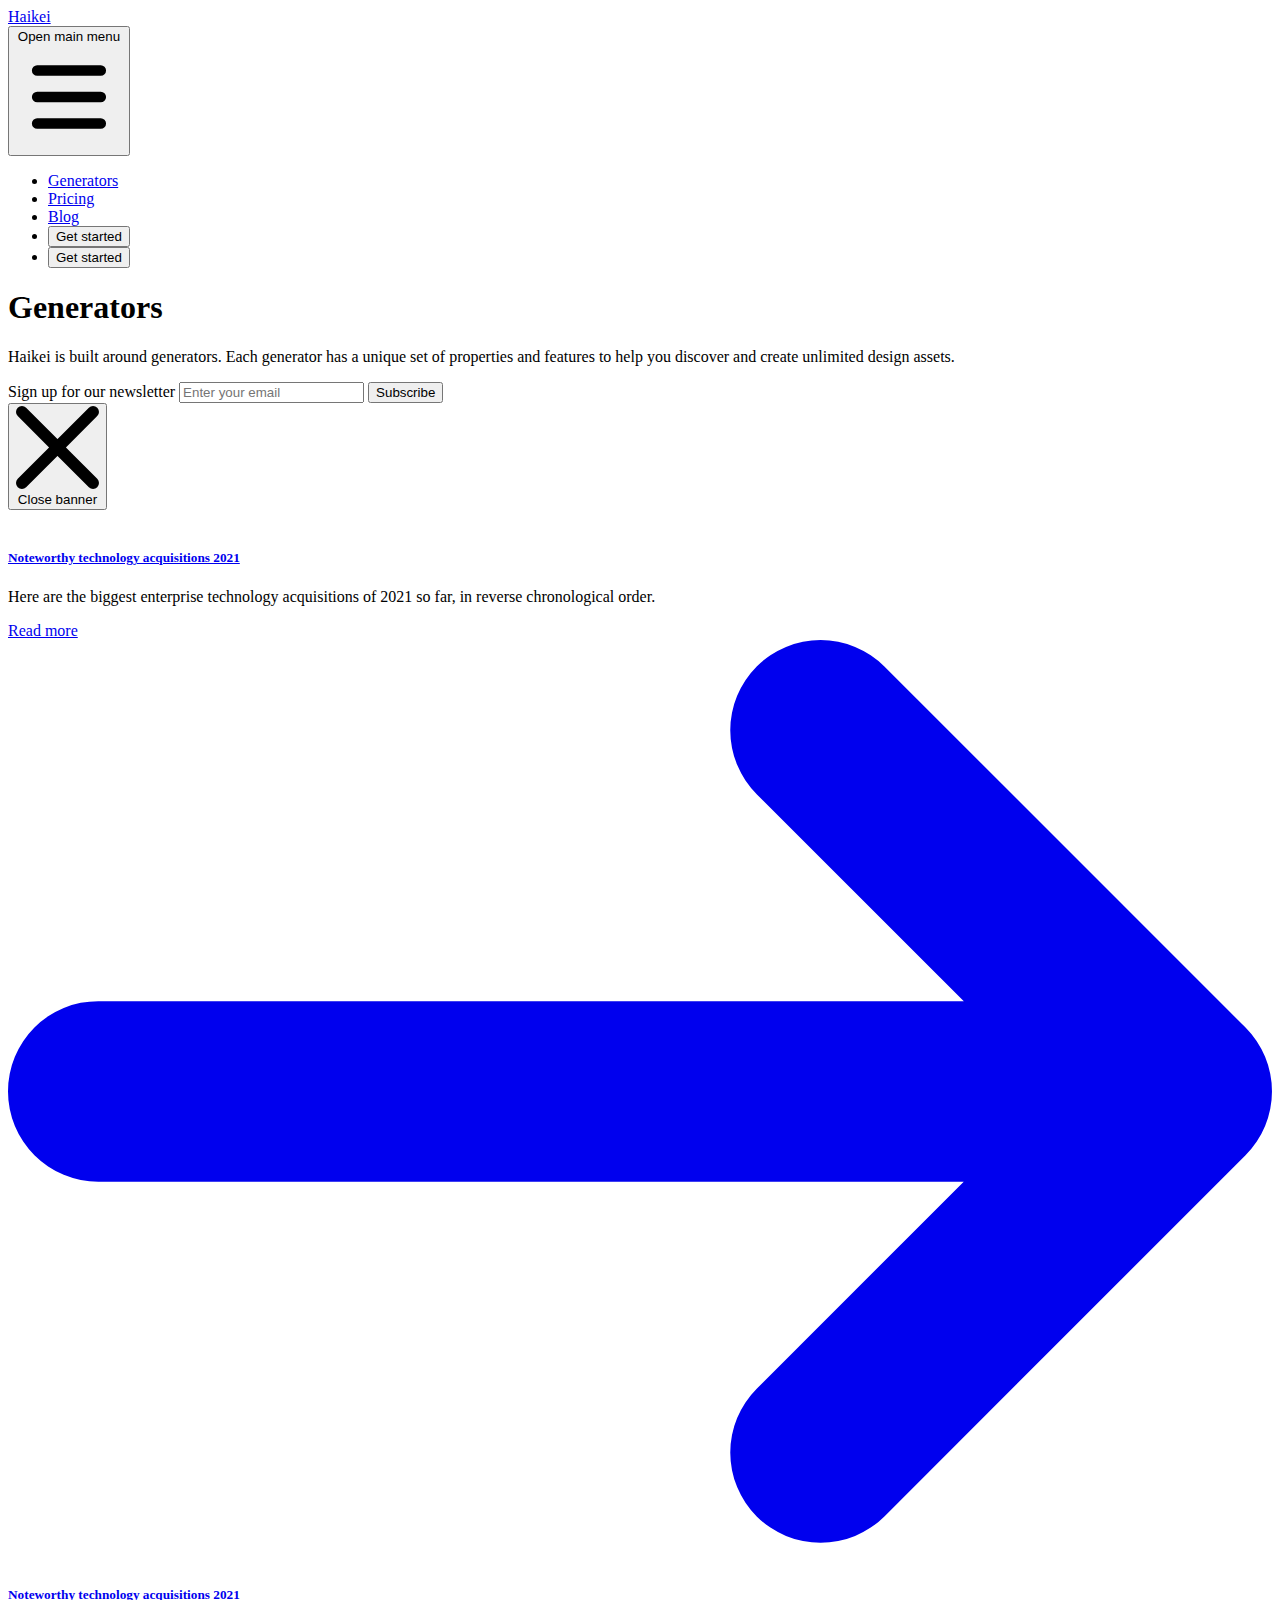
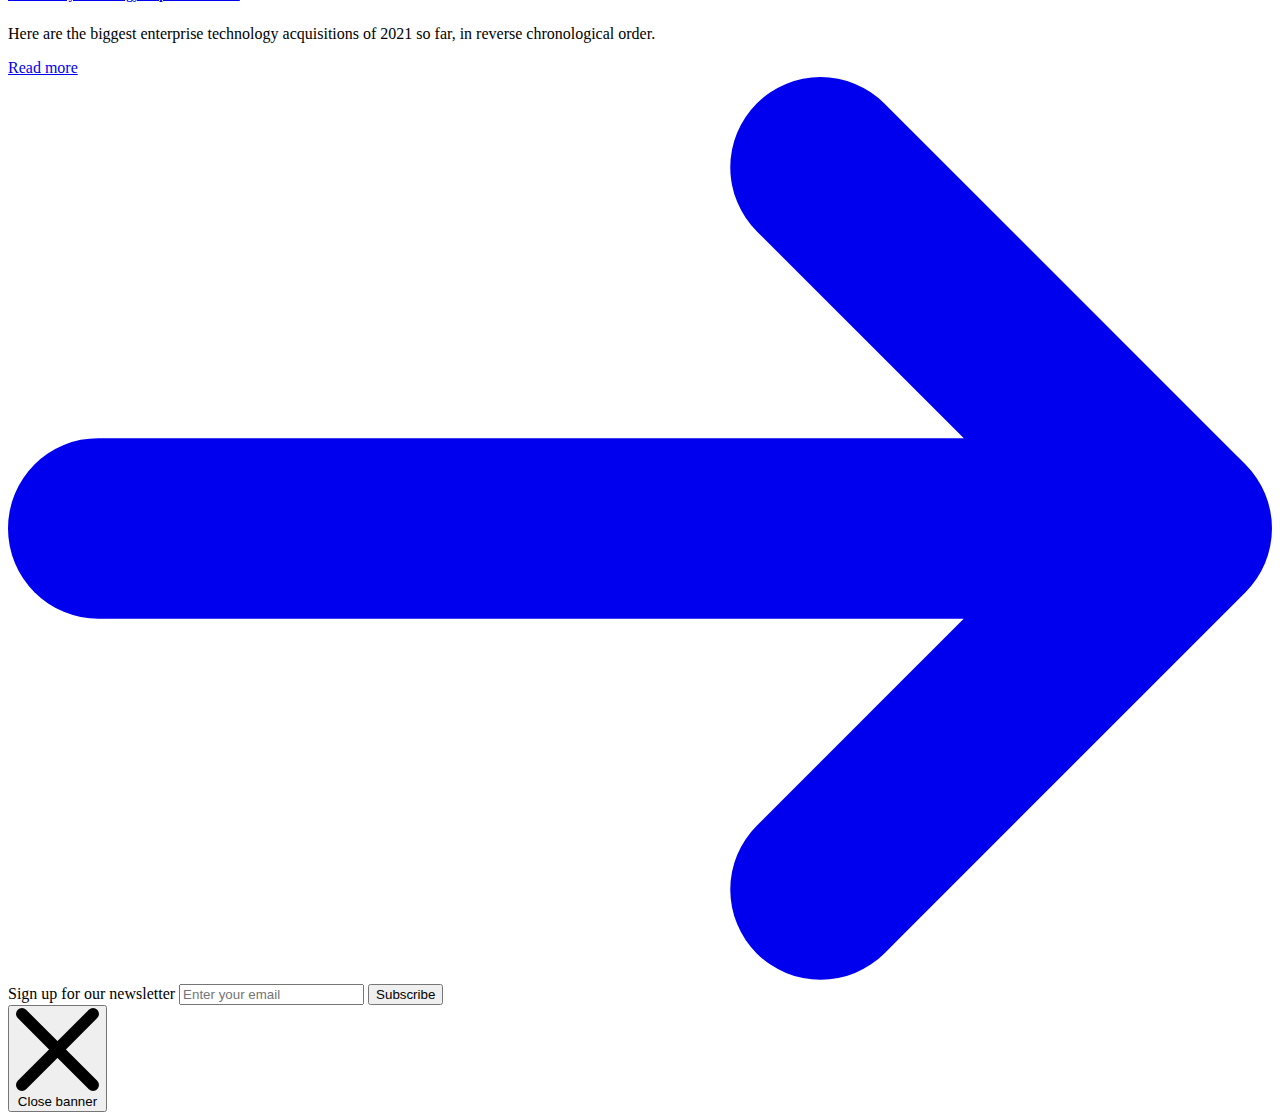
==== components/blog.html @ 3d0b1169 "first commit" ====
<!DOCTYPE html>
<html lang="en">

<head>
    <meta charset="UTF-8">
    <meta name="viewport" content="width=device-width, initial-scale=1.0">
    <title>Blog | Clone</title>
    <link href="https://cdn.jsdelivr.net/npm/tailwindcss@3.0.24/dist/tailwind.min.css" rel="stylesheet">
    <link href="https://cdnjs.cloudflare.com/ajax/libs/flowbite/1.6.6/flowbite.min.css" rel="stylesheet" />
</head>

<body>
    <!-- Nav component start -->
    <nav class="bg-white dark:bg-gray-900 w-full z-20 top-0 left-0 border-b border-gray-200 dark:border-gray-600">
        <div class="max-w-screen-xl flex flex-wrap items-center justify-between mx-auto p-4">
            <a href="https://flowbite.com/" class="flex items-center">
                <span class="self-center text-2xl font-semibold whitespace-nowrap dark:text-white">Haikei</span>
            </a>
            <div class="flex md:items-end md:justify-end">
 
                <button data-collapse-toggle="navbar-sticky" type="button"
                    class="inline-flex items-center p-2 text-sm text-gray-500 rounded-lg md:hidden hover:bg-gray-100 focus:outline-none focus:ring-2 focus:ring-gray-200 dark:text-gray-400 dark:hover:bg-gray-700 dark:focus:ring-gray-600"
                    aria-controls="navbar-sticky" aria-expanded="false">
                    <span class="sr-only">Open main menu</span>
                    <svg class="w-6 h-6" aria-hidden="true" fill="currentColor" viewBox="0 0 20 20"
                        xmlns="http://www.w3.org/2000/svg">
                        <path fill-rule="evenodd"
                            d="M3 5a1 1 0 011-1h12a1 1 0 110 2H4a1 1 0 01-1-1zM3 10a1 1 0 011-1h12a1 1 0 110 2H4a1 1 0 01-1-1zM3 15a1 1 0 011-1h12a1 1 0 110 2H4a1 1 0 01-1-1z"
                            clip-rule="evenodd"></path>
                    </svg>
                </button>
            </div>
            <div class="items-center justify-between hidden w-full md:flex md:w-auto md:order-1" id="navbar-sticky">
                <ul
                    class="flex flex-col p-4 md:p-0 mt-4 font-medium border border-gray-100 rounded-lg bg-gray-50 md:flex-row md:space-x-8 md:mt-0 md:border-0 md:bg-white dark:bg-gray-800 md:dark:bg-gray-900 dark:border-gray-700">
                    <li>
                        <a href="#"
                            class="block py-2 pl-3 pr-4 text-white bg-blue-700 rounded md:bg-transparent md:text-blue-700 md:p-0 md:dark:text-blue-500"
                            aria-current="page">Generators</a>
                    </li>
                    <li>
                        <a href="#"
                            class="block py-2 pl-3 pr-4 text-gray-900 rounded hover:bg-gray-100 md:hover:bg-transparent md:hover:text-blue-700 md:p-0 md:dark:hover:text-blue-500 dark:text-white dark:hover:bg-gray-700 dark:hover:text-white md:dark:hover:bg-transparent dark:border-gray-700">Pricing</a>
                    </li>
                    <li>
                        <a href="#"
                            class="block py-2 pl-3 pr-4 text-gray-900 rounded hover:bg-gray-100 md:hover:bg-transparent md:hover:text-blue-700 md:p-0 md:dark:hover:text-blue-500 dark:text-white dark:hover:bg-gray-700 dark:hover:text-white md:dark:hover:bg-transparent dark:border-gray-700">Blog</a>
                    </li>
                    <li>
                        <button type="button" id="share-button"
                            class="text-white bg-blue-700 hover:bg-blue-800 focus:ring-4 focus:outline-none focus:ring-blue-300 font-medium rounded-full text-sm px-4 py-2 text-center mr-3 md:mr-0 dark:bg-blue-600 dark:hover:bg-blue-700 dark:focus:ring-blue-800">Get
                            started</button>
                    </li>
                    <li>
                        <button type="button" id="get-started-free-button"
                            class="text-white bg-blue-700 hover:bg-blue-800 focus:ring-4 focus:outline-none focus:ring-blue-300 font-medium rounded-full text-sm px-4 py-2 text-center mr-3 md:mr-0 dark:bg-blue-600 dark:hover:bg-blue-700 dark:focus:ring-blue-800">Get
                            started</button>
                    </li>
                </ul>
            </div>
        </div>
    </nav>
    <!-- Section  -->
    <div id="sect-1" class="p-10 flex flex-col items-center">
        <h1 class="text-center">Generators</h1>
        <p class="mb-20 text-center">Haikei is built around generators. Each generator has a unique set of properties
            and features to help you discover and create unlimited design assets.</p>
    </div>
    <!-- Newsletter component -->

    <div id="newsletter-banner" tabindex="-1"
        class="z-50 flex justify-between w-full p-4 border-b border-gray-200 bg-gray-50 dark:bg-gray-700 dark:border-gray-600">
        <div class="flex items-center flex-shrink-0 w-full mx-auto sm:w-auto">
            <form action="#" class="flex flex-col items-center w-full md:flex-row">
                <label for="email"
                    class="flex-shrink-0 mb-2 mr-auto text-sm font-medium text-gray-500 md:mb-0 md:mr-4 dark:text-gray-400 md:m-0">Sign
                    up for our newsletter</label>
                <input type="email" id="email" placeholder="Enter your email"
                    class="bg-white border border-gray-300 text-gray-900 md:w-64 mb-2 md:mb-0 md:mr-4 text-sm rounded-lg focus:ring-blue-500 focus:border-blue-500 block w-full p-2.5 dark:bg-gray-600 dark:border-gray-500 dark:placeholder-gray-400 dark:text-white dark:focus:ring-blue-500 dark:focus:border-blue-500"
                    required />
                <button type="submit"
                    class="text-white bg-blue-700 hover:bg-blue-800 focus:ring-4 focus:outline-none focus:ring-blue-300 font-medium rounded-lg text-sm w-full sm:w-auto px-5 py-2.5 text-center dark:bg-blue-600 dark:hover:bg-blue-700 dark:focus:ring-blue-800">Subscribe</button>
            </form>
        </div>
        <div class="flex items-center absolute top-2.5 right-2.5 md:relative md:top-auto md:right-auto">
            <button data-dismiss-target="#newsletter-banner" type="button"
                class="flex-shrink-0 inline-flex justify-center w-7 h-7 items-center text-gray-400 hover:bg-gray-200 hover:text-gray-900 rounded-lg text-sm p-1.5 dark:hover:bg-gray-600 dark:hover:text-white">
                <svg class="w-3 h-3" aria-hidden="true" xmlns="http://www.w3.org/2000/svg" fill="none"
                    viewBox="0 0 14 14">
                    <path stroke="currentColor" stroke-linecap="round" stroke-linejoin="round" stroke-width="2"
                        d="m1 1 6 6m0 0 6 6M7 7l6-6M7 7l-6 6" />
                </svg>
                <span class="sr-only">Close banner</span>
            </button>
        </div>
    </div>
    <!-- End of newsletter <component -->
    <!-- todo:    Add checkbox -->
    <!-- End of section -->

    <div class="flex items-center justify-center flex-col md:flex-row">
        <!-- first card -->
        <div class="max-w-sm bg-white border border-gray-200 rounded-lg shadow dark:bg-gray-800 dark:border-gray-700">
            <a href="#">
                <img class="rounded-t-lg" src="https://placehold.co/600x400" alt="" />
            </a>
            <div class="p-5">
                <a href="#">
                    <h5 class="mb-2 text-2xl font-bold tracking-tight text-gray-900 dark:text-white">Noteworthy
                        technology acquisitions 2021</h5>
                </a>
                <p class="mb-3 font-normal text-gray-700 dark:text-gray-400">Here are the biggest enterprise technology
                    acquisitions of 2021 so far, in reverse chronological order.</p>
                <a href="#"
                    class="inline-flex items-center px-3 py-2 text-sm font-medium text-center text-white bg-blue-700 rounded-lg hover:bg-blue-800 focus:ring-4 focus:outline-none focus:ring-blue-300 dark:bg-blue-600 dark:hover:bg-blue-700 dark:focus:ring-blue-800">
                    Read more
                    <svg class="w-3.5 h-3.5 ml-2" aria-hidden="true" xmlns="http://www.w3.org/2000/svg" fill="none"
                        viewBox="0 0 14 10">
                        <path stroke="currentColor" stroke-linecap="round" stroke-linejoin="round" stroke-width="2"
                            d="M1 5h12m0 0L9 1m4 4L9 9" />
                    </svg>
                </a>
            </div>
        </div>
         <!-- second card -->

            <div
                class="max-w-sm bg-white border border-gray-200 rounded-lg shadow dark:bg-gray-800 dark:border-gray-700">
                <a href="#">
                    <img class="rounded-t-lg" src="https://placehold.co/600x400" alt="" />
                </a>
                <div class="p-5">
                    <a href="#">
                        <h5 class="mb-2 text-2xl font-bold tracking-tight text-gray-900 dark:text-white">Noteworthy
                            technology acquisitions 2021</h5>
                    </a>
                    <p class="mb-3 font-normal text-gray-700 dark:text-gray-400">Here are the biggest enterprise
                        technology acquisitions of 2021 so far, in reverse chronological order.</p>
                    <a href="#"
                        class="inline-flex items-center px-3 py-2 text-sm font-medium text-center text-white bg-blue-700 rounded-lg hover:bg-blue-800 focus:ring-4 focus:outline-none focus:ring-blue-300 dark:bg-blue-600 dark:hover:bg-blue-700 dark:focus:ring-blue-800">
                        Read more
                        <svg class="w-3.5 h-3.5 ml-2" aria-hidden="true" xmlns="http://www.w3.org/2000/svg" fill="none"
                            viewBox="0 0 14 10">
                            <path stroke="currentColor" stroke-linecap="round" stroke-linejoin="round" stroke-width="2"
                                d="M1 5h12m0 0L9 1m4 4L9 9" />
                        </svg>
                    </a>
                </div>
            </div>

    </div>
    <!-- Newsletter component -->

    <div id="newsletter-banner" tabindex="-1"
        class="z-50 flex justify-between w-full p-4 border-b border-gray-200 bg-gray-50 dark:bg-gray-700 dark:border-gray-600">
        <div class="flex items-center flex-shrink-0 w-full mx-auto sm:w-auto">
            <form action="#" class="flex flex-col items-center w-full md:flex-row">
                <label for="email"
                    class="flex-shrink-0 mb-2 mr-auto text-sm font-medium text-gray-500 md:mb-0 md:mr-4 dark:text-gray-400 md:m-0">Sign
                    up for our newsletter</label>
                <input type="email" id="email" placeholder="Enter your email"
                    class="bg-white border border-gray-300 text-gray-900 md:w-64 mb-2 md:mb-0 md:mr-4 text-sm rounded-lg focus:ring-blue-500 focus:border-blue-500 block w-full p-2.5 dark:bg-gray-600 dark:border-gray-500 dark:placeholder-gray-400 dark:text-white dark:focus:ring-blue-500 dark:focus:border-blue-500"
                    required />
                <button type="submit"
                    class="text-white bg-blue-700 hover:bg-blue-800 focus:ring-4 focus:outline-none focus:ring-blue-300 font-medium rounded-lg text-sm w-full sm:w-auto px-5 py-2.5 text-center dark:bg-blue-600 dark:hover:bg-blue-700 dark:focus:ring-blue-800">Subscribe</button>
            </form>
        </div>
        <div class="flex items-center absolute top-2.5 right-2.5 md:relative md:top-auto md:right-auto">
            <button data-dismiss-target="#newsletter-banner" type="button"
                class="flex-shrink-0 inline-flex justify-center w-7 h-7 items-center text-gray-400 hover:bg-gray-200 hover:text-gray-900 rounded-lg text-sm p-1.5 dark:hover:bg-gray-600 dark:hover:text-white">
                <svg class="w-3 h-3" aria-hidden="true" xmlns="http://www.w3.org/2000/svg" fill="none"
                    viewBox="0 0 14 14">
                    <path stroke="currentColor" stroke-linecap="round" stroke-linejoin="round" stroke-width="2"
                        d="m1 1 6 6m0 0 6 6M7 7l6-6M7 7l-6 6" />
                </svg>
                <span class="sr-only">Close banner</span>
            </button>
        </div>
    </div>
    <!-- End of newsletter <component -->
    <script src="https://cdnjs.cloudflare.com/ajax/libs/flowbite/1.6.6/flowbite.min.js"></script>
</body>

</html>
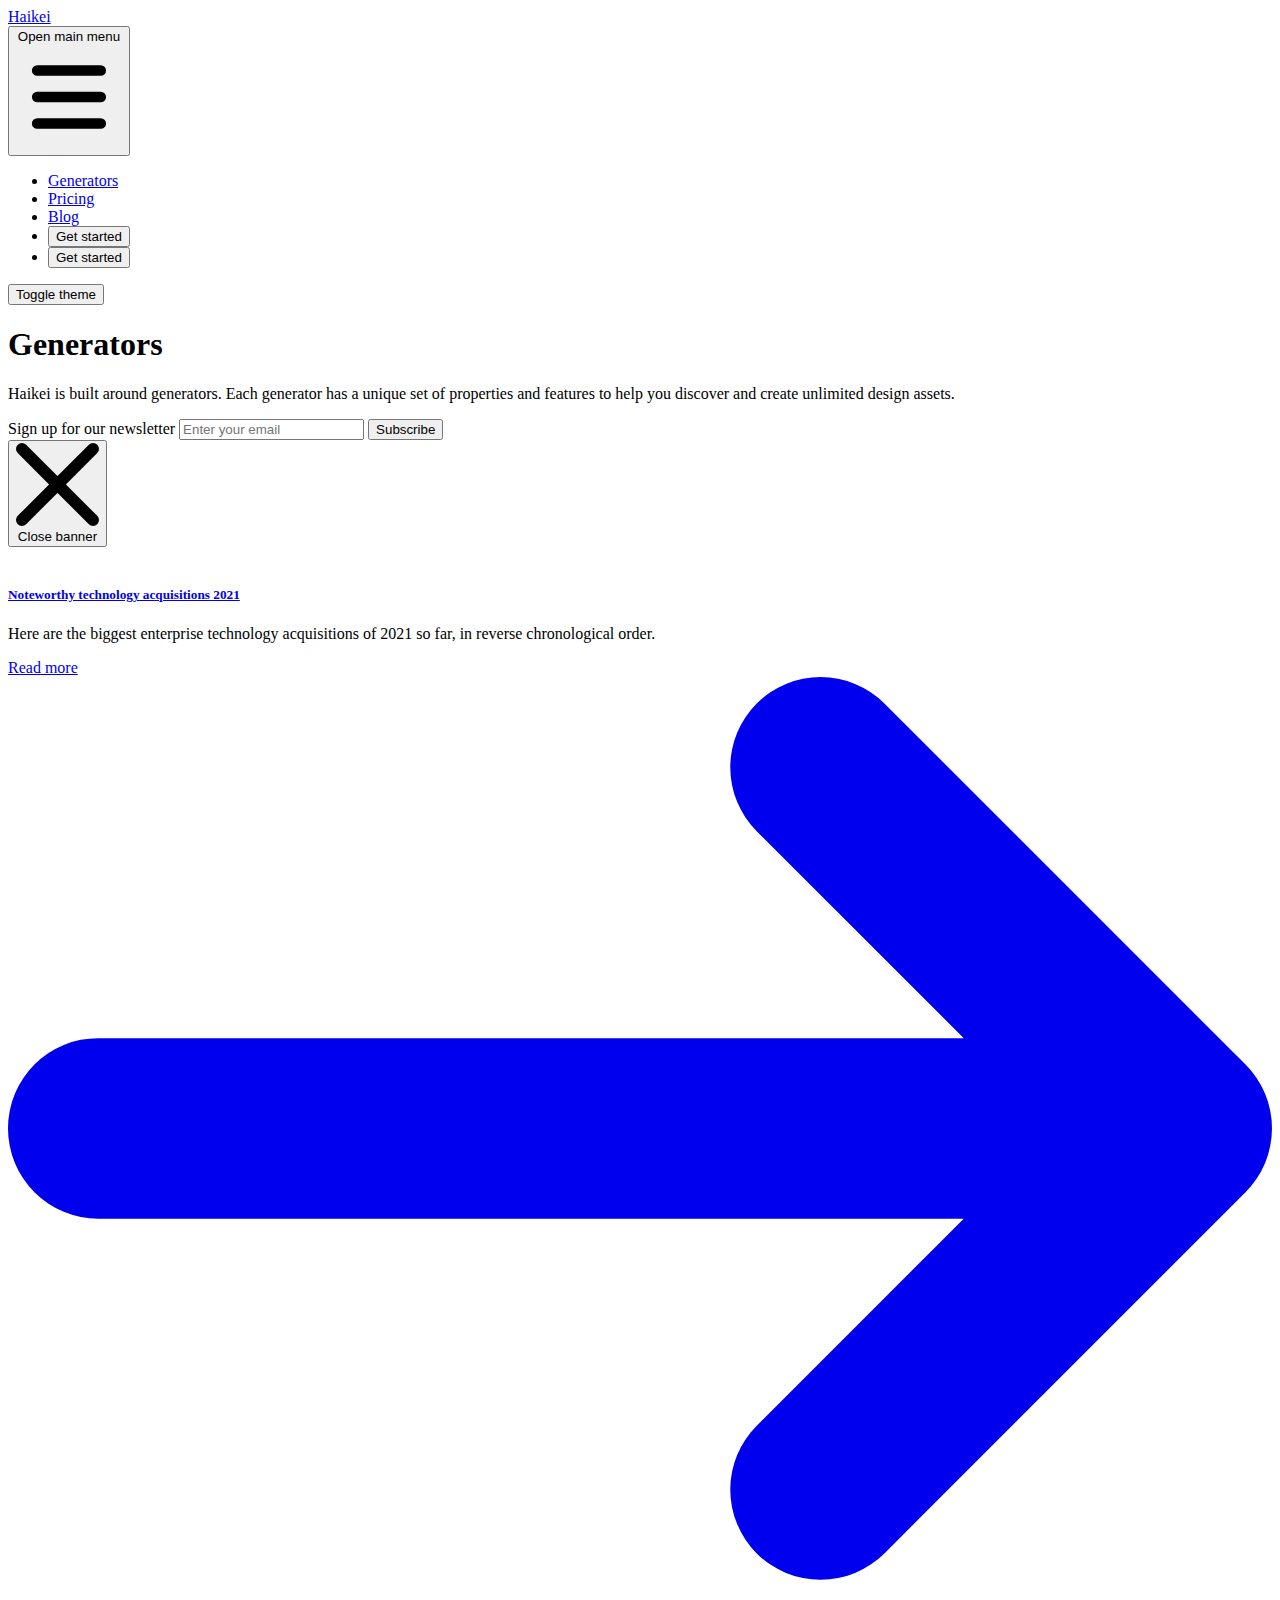
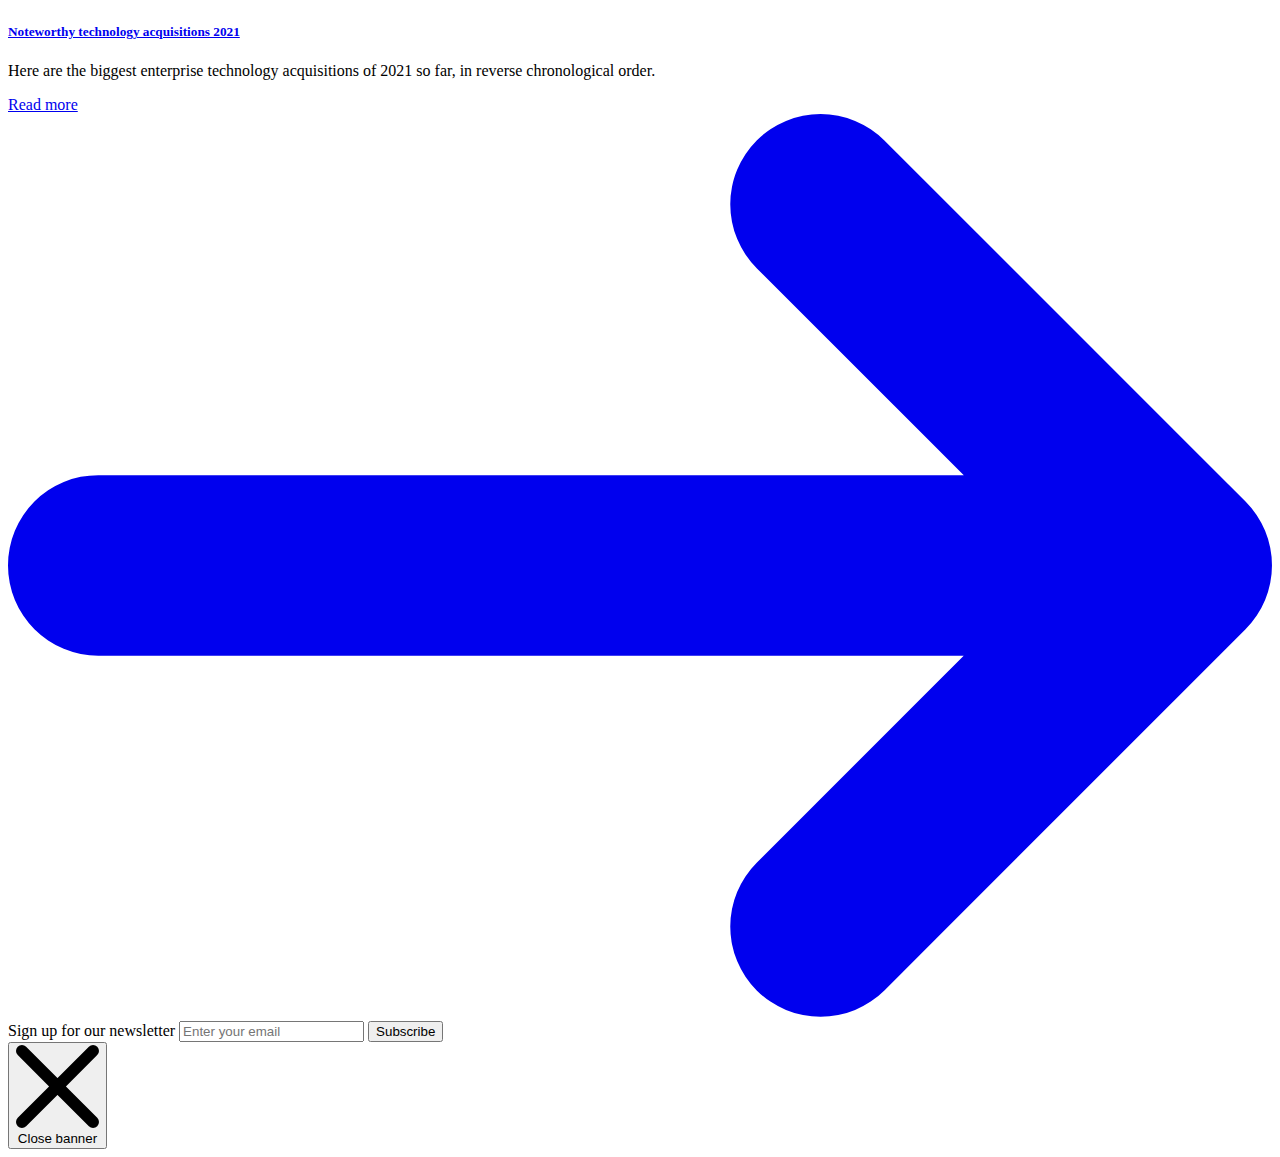
==== commit dfdc72c6: "dark mode v1" ====
--- a/components/blog.html
+++ b/components/blog.html
@@ -7,13 +7,15 @@
     <title>Blog | Clone</title>
     <link href="https://cdn.jsdelivr.net/npm/tailwindcss@3.0.24/dist/tailwind.min.css" rel="stylesheet">
     <link href="https://cdnjs.cloudflare.com/ajax/libs/flowbite/1.6.6/flowbite.min.css" rel="stylesheet" />
+    <link rel="stylesheet" type="text/css" href="../css/global.css">
+
 </head>
 
-<body>
+<body class="light-theme">
     <!-- Nav component start -->
-    <nav class="bg-white dark:bg-gray-900 w-full z-20 top-0 left-0 border-b border-gray-200 dark:border-gray-600">
+    <nav class="w-full z-20 top-0 left-0 border-b border-gray-200 dark:border-gray-600">
         <div class="max-w-screen-xl flex flex-wrap items-center justify-between mx-auto p-4">
-            <a href="https://flowbite.com/" class="flex items-center">
+            <a href="../index.html" class="flex items-center">
                 <span class="self-center text-2xl font-semibold whitespace-nowrap dark:text-white">Haikei</span>
             </a>
             <div class="flex md:items-end md:justify-end">
@@ -34,16 +36,16 @@
                 <ul
                     class="flex flex-col p-4 md:p-0 mt-4 font-medium border border-gray-100 rounded-lg bg-gray-50 md:flex-row md:space-x-8 md:mt-0 md:border-0 md:bg-white dark:bg-gray-800 md:dark:bg-gray-900 dark:border-gray-700">
                     <li>
-                        <a href="#"
+                        <a href="./generators.html"
                             class="block py-2 pl-3 pr-4 text-white bg-blue-700 rounded md:bg-transparent md:text-blue-700 md:p-0 md:dark:text-blue-500"
                             aria-current="page">Generators</a>
                     </li>
                     <li>
-                        <a href="#"
+                        <a href="./pricing.html"
                             class="block py-2 pl-3 pr-4 text-gray-900 rounded hover:bg-gray-100 md:hover:bg-transparent md:hover:text-blue-700 md:p-0 md:dark:hover:text-blue-500 dark:text-white dark:hover:bg-gray-700 dark:hover:text-white md:dark:hover:bg-transparent dark:border-gray-700">Pricing</a>
                     </li>
                     <li>
-                        <a href="#"
+                        <a href="./blog.html"
                             class="block py-2 pl-3 pr-4 text-gray-900 rounded hover:bg-gray-100 md:hover:bg-transparent md:hover:text-blue-700 md:p-0 md:dark:hover:text-blue-500 dark:text-white dark:hover:bg-gray-700 dark:hover:text-white md:dark:hover:bg-transparent dark:border-gray-700">Blog</a>
                     </li>
                     <li>
@@ -58,6 +60,7 @@
                     </li>
                 </ul>
             </div>
+            <button id="theme-toggle">Toggle theme</button>
         </div>
     </nav>
     <!-- Section  -->
@@ -179,6 +182,7 @@
     </div>
     <!-- End of newsletter <component -->
     <script src="https://cdnjs.cloudflare.com/ajax/libs/flowbite/1.6.6/flowbite.min.js"></script>
+        <script src="../js/theme.js"></script>
 </body>
 
 </html>--- a/css/global.css
+++ b/css/global.css
@@ -0,0 +1,10 @@
+.dark-theme {
+    background-color: #000;
+    color: #fff;
+  }
+  
+  .light-theme {
+    background-color: #fff;
+    color: #000;
+  }
+  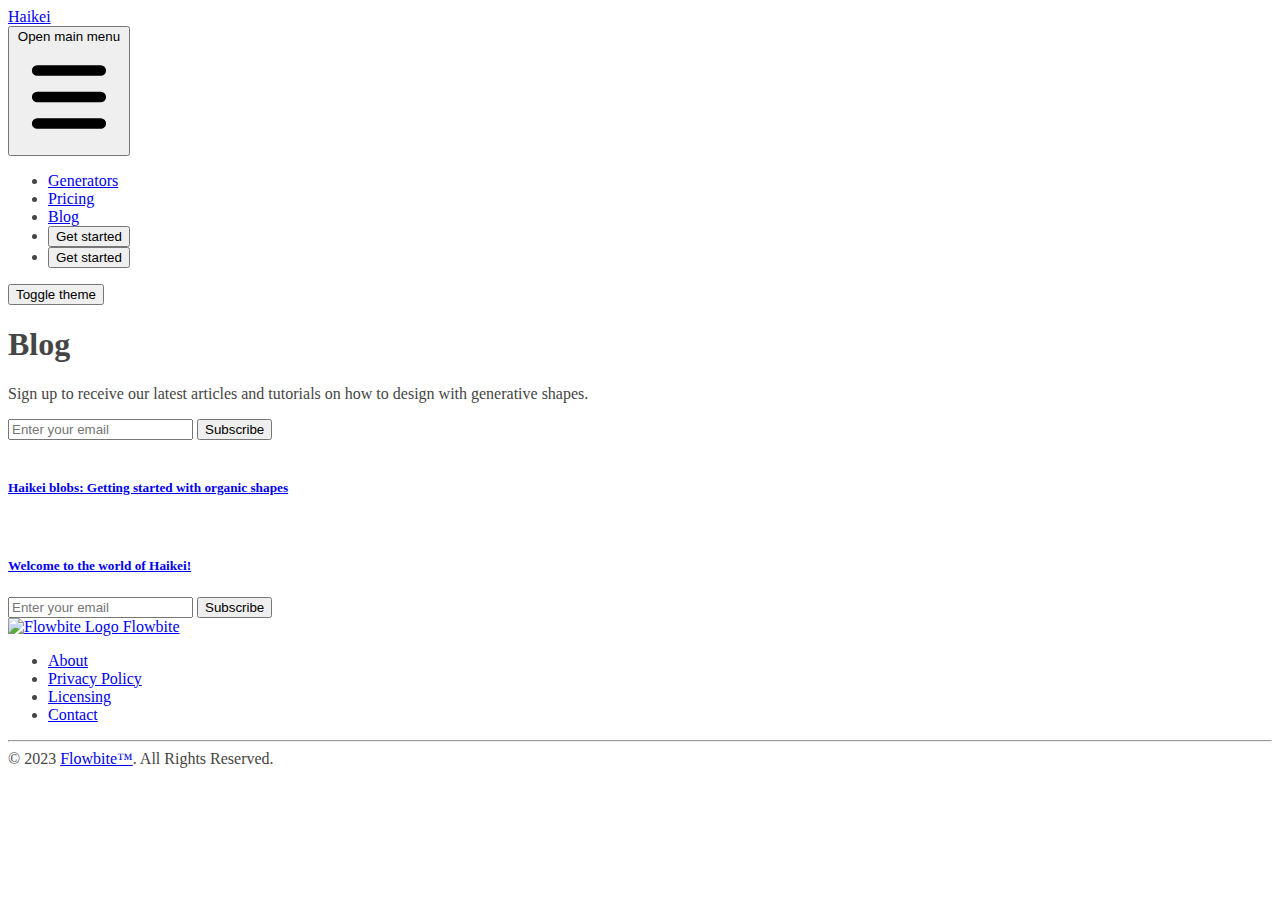
==== commit 0804e9cd: "done with blog simple structure" ====
--- a/components/blog.html
+++ b/components/blog.html
@@ -5,182 +5,145 @@
     <meta charset="UTF-8">
     <meta name="viewport" content="width=device-width, initial-scale=1.0">
     <title>Blog | Clone</title>
-    <link href="https://cdn.jsdelivr.net/npm/tailwindcss@3.0.24/dist/tailwind.min.css" rel="stylesheet">
+    <!-- <link href="https://cdn.jsdelivr.net/npm/tailwindcss@3.0.24/dist/tailwind.min.css" rel="stylesheet"> -->
+            <script src="https://cdn.tailwindcss.com"></script>
     <link href="https://cdnjs.cloudflare.com/ajax/libs/flowbite/1.6.6/flowbite.min.css" rel="stylesheet" />
     <link rel="stylesheet" type="text/css" href="../css/global.css">
 
 </head>
 
-<body class="light-theme">
-    <!-- Nav component start -->
-    <nav class="w-full z-20 top-0 left-0 border-b border-gray-200 dark:border-gray-600">
-        <div class="max-w-screen-xl flex flex-wrap items-center justify-between mx-auto p-4">
-            <a href="../index.html" class="flex items-center">
-                <span class="self-center text-2xl font-semibold whitespace-nowrap dark:text-white">Haikei</span>
-            </a>
-            <div class="flex md:items-end md:justify-end">
- 
-                <button data-collapse-toggle="navbar-sticky" type="button"
-                    class="inline-flex items-center p-2 text-sm text-gray-500 rounded-lg md:hidden hover:bg-gray-100 focus:outline-none focus:ring-2 focus:ring-gray-200 dark:text-gray-400 dark:hover:bg-gray-700 dark:focus:ring-gray-600"
-                    aria-controls="navbar-sticky" aria-expanded="false">
-                    <span class="sr-only">Open main menu</span>
-                    <svg class="w-6 h-6" aria-hidden="true" fill="currentColor" viewBox="0 0 20 20"
-                        xmlns="http://www.w3.org/2000/svg">
-                        <path fill-rule="evenodd"
-                            d="M3 5a1 1 0 011-1h12a1 1 0 110 2H4a1 1 0 01-1-1zM3 10a1 1 0 011-1h12a1 1 0 110 2H4a1 1 0 01-1-1zM3 15a1 1 0 011-1h12a1 1 0 110 2H4a1 1 0 01-1-1z"
-                            clip-rule="evenodd"></path>
-                    </svg>
-                </button>
+<body class="light-theme flex flex-col items-center justify-center">
+   <!-- Nav component start -->
+        <nav class="w-full z-20  top-0 left-0 border-b border-gray-200 dark:border-gray-600">
+            <div class="max-w-screen-xl flex flex-wrap items-center justify-between mx-auto p-4">
+                <a href="../index.html" class="flex items-center">
+                    <span class="self-center text-2xl font-semibold whitespace-nowrap dark:text-white">Haikei</span>
+                </a>
+                <div class="flex md:items-end md:justify-end">
+
+                    <button data-collapse-toggle="navbar-sticky" type="button" class="inline-flex items-center p-2 text-sm text-gray-500 rounded-lg md:hidden hover:bg-gray-100 focus:outline-none focus:ring-2 focus:ring-gray-200 dark:text-gray-400 dark:hover:bg-gray-700 dark:focus:ring-gray-600" aria-controls="navbar-sticky" aria-expanded="false">
+                        <span class="sr-only">Open main menu</span>
+                        <svg class="w-6 h-6" aria-hidden="true" fill="currentColor" viewbox="0 0 20 20" xmlns="http://www.w3.org/2000/svg">
+                            <path fill-rule="evenodd" d="M3 5a1 1 0 011-1h12a1 1 0 110 2H4a1 1 0 01-1-1zM3 10a1 1 0 011-1h12a1 1 0 110 2H4a1 1 0 01-1-1zM3 15a1 1 0 011-1h12a1 1 0 110 2H4a1 1 0 01-1-1z" clip-rule="evenodd"></path>
+                        </svg>
+                    </button>
+                </div>
+                <div class="items-center justify-between hidden w-full md:flex md:w-auto md:order-1" id="navbar-sticky">
+                    <ul class="flex flex-col p-4 md:p-0 mt-4 font-medium border border-gray-100 rounded-lg md:flex-row md:space-x-8 md:mt-0 md:border-0  dark:border-gray-700">
+                        <li>
+                            <a href="./generators.html" class="block py-2 pl-3 pr-4 bg-blue-700 md:hover:text-blue-700 rounded md:bg-transparent md:p-0" aria-current="page">Generators</a>
+                        </li>
+                        <li>
+                            <a href="./pricing.html" class="block py-2 pl-3 pr-4 rounded hover:bg-gray-100 md:hover:bg-transparent md:hover:text-blue-700 md:p-0 dark:hover:bg-gray-700 dark:hover:text-white md:dark:hover:bg-transparent dark:border-gray-700">Pricing</a>
+                        </li>
+                        <li>
+                            <a href="./blog.html" class="block py-2 pl-3 pr-4 rounded hover:bg-gray-100 md:hover:bg-transparent md:hover:text-blue-700 md:p-0 md:dark:hover:text-blue-500 dark:text-white dark:hover:bg-gray-700 dark:hover:text-white md:dark:hover:bg-transparent dark:border-gray-700">Blog</a>
+                        </li>
+                        <li>
+                            <button type="button" id="share-button" class="text-white bg-blue-700 hover:bg-blue-800 focus:ring-4 focus:outline-none focus:ring-blue-300 font-medium rounded-full text-sm px-4 py-2 text-center mr-3 md:mr-0 dark:bg-blue-600 dark:hover:bg-blue-700 dark:focus:ring-blue-800">Get
+                                                                                                                                                                    started</button>
+                        </li>
+                        <li>
+                            <button type="button" id="get-started-free-button" class="text-white bg-blue-700 hover:bg-blue-800 focus:ring-4 focus:outline-none focus:ring-blue-300 font-medium rounded-full text-sm px-4 py-2 text-center mr-3 md:mr-0 dark:bg-blue-600 dark:hover:bg-blue-700 dark:focus:ring-blue-800">Get
+                                                                                                                                                                    started</button>
+                        </li>
+                    </ul>
+                </div>
+                <button class="self-end justify-end" id="theme-toggle">Toggle theme</button>
             </div>
-            <div class="items-center justify-between hidden w-full md:flex md:w-auto md:order-1" id="navbar-sticky">
-                <ul
-                    class="flex flex-col p-4 md:p-0 mt-4 font-medium border border-gray-100 rounded-lg bg-gray-50 md:flex-row md:space-x-8 md:mt-0 md:border-0 md:bg-white dark:bg-gray-800 md:dark:bg-gray-900 dark:border-gray-700">
-                    <li>
-                        <a href="./generators.html"
-                            class="block py-2 pl-3 pr-4 text-white bg-blue-700 rounded md:bg-transparent md:text-blue-700 md:p-0 md:dark:text-blue-500"
-                            aria-current="page">Generators</a>
-                    </li>
-                    <li>
-                        <a href="./pricing.html"
-                            class="block py-2 pl-3 pr-4 text-gray-900 rounded hover:bg-gray-100 md:hover:bg-transparent md:hover:text-blue-700 md:p-0 md:dark:hover:text-blue-500 dark:text-white dark:hover:bg-gray-700 dark:hover:text-white md:dark:hover:bg-transparent dark:border-gray-700">Pricing</a>
-                    </li>
-                    <li>
-                        <a href="./blog.html"
-                            class="block py-2 pl-3 pr-4 text-gray-900 rounded hover:bg-gray-100 md:hover:bg-transparent md:hover:text-blue-700 md:p-0 md:dark:hover:text-blue-500 dark:text-white dark:hover:bg-gray-700 dark:hover:text-white md:dark:hover:bg-transparent dark:border-gray-700">Blog</a>
-                    </li>
-                    <li>
-                        <button type="button" id="share-button"
-                            class="text-white bg-blue-700 hover:bg-blue-800 focus:ring-4 focus:outline-none focus:ring-blue-300 font-medium rounded-full text-sm px-4 py-2 text-center mr-3 md:mr-0 dark:bg-blue-600 dark:hover:bg-blue-700 dark:focus:ring-blue-800">Get
-                            started</button>
-                    </li>
-                    <li>
-                        <button type="button" id="get-started-free-button"
-                            class="text-white bg-blue-700 hover:bg-blue-800 focus:ring-4 focus:outline-none focus:ring-blue-300 font-medium rounded-full text-sm px-4 py-2 text-center mr-3 md:mr-0 dark:bg-blue-600 dark:hover:bg-blue-700 dark:focus:ring-blue-800">Get
-                            started</button>
-                    </li>
-                </ul>
+        </nav>
+        <!-- end of nav bar  --> 
+      <!-- Section 1 pricing -->
+
+
+        <div id="section-1" class="flex flex-col items-center w-1/3 mt-10">
+            <h1 class="mb-10 text-center text-6xl font-extrabold ">Blog</h1>
+            <p class="mb-10 text-center text-3xl font-semibold">Sign up to receive our latest articles and tutorials on how to design with generative shapes.</p>
+        </div>
+
+        <!-- End of section 1 -->
+        <!-- Newsletter component -->
+
+        <div id="newsletter-banner" tabindex="-1" class="z-50 flex justify-between w-full p-4 mb-20 border-gray-200 dark:border-gray-600">
+            <div class="flex items-center flex-shrink-0 w-full mx-auto sm:w-auto">
+                <form action="#" class="flex flex-col items-center w-full md:flex-row">
+                    <input type="email" id="email" placeholder="Enter your email" class="bg-white border border-gray-300 text-gray-900 md:w-64 mb-2 md:mb-0 md:mr-4 text-sm rounded-lg focus:ring-blue-500 focus:border-blue-500 block w-full p-2.5 dark:bg-gray-600 dark:border-gray-500 dark:text-white dark:focus:ring-blue-500 dark:focus:border-blue-500" required/>
+                    <button type="submit" class="text-white bg-blue-700 hover:bg-blue-800 focus:ring-4 focus:outline-none focus:ring-blue-300 font-medium rounded-lg text-sm w-full sm:w-auto px-5 py-2.5 text-center dark:bg-blue-600 dark:hover:bg-blue-700 dark:focus:ring-blue-800">Subscribe</button>
+                </form>
             </div>
-            <button id="theme-toggle">Toggle theme</button>
         </div>
-    </nav>
-    <!-- Section  -->
-    <div id="sect-1" class="p-10 flex flex-col items-center">
-        <h1 class="text-center">Generators</h1>
-        <p class="mb-20 text-center">Haikei is built around generators. Each generator has a unique set of properties
-            and features to help you discover and create unlimited design assets.</p>
-    </div>
-    <!-- Newsletter component -->
-
-    <div id="newsletter-banner" tabindex="-1"
-        class="z-50 flex justify-between w-full p-4 border-b border-gray-200 bg-gray-50 dark:bg-gray-700 dark:border-gray-600">
-        <div class="flex items-center flex-shrink-0 w-full mx-auto sm:w-auto">
-            <form action="#" class="flex flex-col items-center w-full md:flex-row">
-                <label for="email"
-                    class="flex-shrink-0 mb-2 mr-auto text-sm font-medium text-gray-500 md:mb-0 md:mr-4 dark:text-gray-400 md:m-0">Sign
-                    up for our newsletter</label>
-                <input type="email" id="email" placeholder="Enter your email"
-                    class="bg-white border border-gray-300 text-gray-900 md:w-64 mb-2 md:mb-0 md:mr-4 text-sm rounded-lg focus:ring-blue-500 focus:border-blue-500 block w-full p-2.5 dark:bg-gray-600 dark:border-gray-500 dark:placeholder-gray-400 dark:text-white dark:focus:ring-blue-500 dark:focus:border-blue-500"
-                    required />
-                <button type="submit"
-                    class="text-white bg-blue-700 hover:bg-blue-800 focus:ring-4 focus:outline-none focus:ring-blue-300 font-medium rounded-lg text-sm w-full sm:w-auto px-5 py-2.5 text-center dark:bg-blue-600 dark:hover:bg-blue-700 dark:focus:ring-blue-800">Subscribe</button>
-            </form>
-        </div>
-        <div class="flex items-center absolute top-2.5 right-2.5 md:relative md:top-auto md:right-auto">
-            <button data-dismiss-target="#newsletter-banner" type="button"
-                class="flex-shrink-0 inline-flex justify-center w-7 h-7 items-center text-gray-400 hover:bg-gray-200 hover:text-gray-900 rounded-lg text-sm p-1.5 dark:hover:bg-gray-600 dark:hover:text-white">
-                <svg class="w-3 h-3" aria-hidden="true" xmlns="http://www.w3.org/2000/svg" fill="none"
-                    viewBox="0 0 14 14">
-                    <path stroke="currentColor" stroke-linecap="round" stroke-linejoin="round" stroke-width="2"
-                        d="m1 1 6 6m0 0 6 6M7 7l6-6M7 7l-6 6" />
-                </svg>
-                <span class="sr-only">Close banner</span>
-            </button>
-        </div>
-    </div>
-    <!-- End of newsletter <component -->
+        <!-- End of newsletter <component -->
     <!-- todo:    Add checkbox -->
     <!-- End of section -->
 
     <div class="flex items-center justify-center flex-col md:flex-row">
         <!-- first card -->
-        <div class="max-w-sm bg-white border border-gray-200 rounded-lg shadow dark:bg-gray-800 dark:border-gray-700">
+        <div class="max-w-md dark:bg-gray-800 mx-10">
             <a href="#">
-                <img class="rounded-t-lg" src="https://placehold.co/600x400" alt="" />
+                <img class="rounded-lg" src="https://placehold.co/600x400" alt="" />
             </a>
             <div class="p-5">
                 <a href="#">
-                    <h5 class="mb-2 text-2xl font-bold tracking-tight text-gray-900 dark:text-white">Noteworthy
-                        technology acquisitions 2021</h5>
-                </a>
-                <p class="mb-3 font-normal text-gray-700 dark:text-gray-400">Here are the biggest enterprise technology
-                    acquisitions of 2021 so far, in reverse chronological order.</p>
-                <a href="#"
-                    class="inline-flex items-center px-3 py-2 text-sm font-medium text-center text-white bg-blue-700 rounded-lg hover:bg-blue-800 focus:ring-4 focus:outline-none focus:ring-blue-300 dark:bg-blue-600 dark:hover:bg-blue-700 dark:focus:ring-blue-800">
-                    Read more
-                    <svg class="w-3.5 h-3.5 ml-2" aria-hidden="true" xmlns="http://www.w3.org/2000/svg" fill="none"
-                        viewBox="0 0 14 10">
-                        <path stroke="currentColor" stroke-linecap="round" stroke-linejoin="round" stroke-width="2"
-                            d="M1 5h12m0 0L9 1m4 4L9 9" />
-                    </svg>
+                    <h5 class="mb-2 text-2xl font-bold tracking-tight text-gray-900 dark:text-white">Haikei blobs: Getting started with organic shapes</h5>
                 </a>
             </div>
         </div>
          <!-- second card -->
 
             <div
-                class="max-w-sm bg-white border border-gray-200 rounded-lg shadow dark:bg-gray-800 dark:border-gray-700">
+                class="max-w-md dark:bg-gray-800 mx-10">
                 <a href="#">
-                    <img class="rounded-t-lg" src="https://placehold.co/600x400" alt="" />
+                    <img class="rounded-lg" src="https://placehold.co/600x400" alt="" />
                 </a>
                 <div class="p-5">
                     <a href="#">
-                        <h5 class="mb-2 text-2xl font-bold tracking-tight text-gray-900 dark:text-white">Noteworthy
-                            technology acquisitions 2021</h5>
-                    </a>
-                    <p class="mb-3 font-normal text-gray-700 dark:text-gray-400">Here are the biggest enterprise
-                        technology acquisitions of 2021 so far, in reverse chronological order.</p>
-                    <a href="#"
-                        class="inline-flex items-center px-3 py-2 text-sm font-medium text-center text-white bg-blue-700 rounded-lg hover:bg-blue-800 focus:ring-4 focus:outline-none focus:ring-blue-300 dark:bg-blue-600 dark:hover:bg-blue-700 dark:focus:ring-blue-800">
-                        Read more
-                        <svg class="w-3.5 h-3.5 ml-2" aria-hidden="true" xmlns="http://www.w3.org/2000/svg" fill="none"
-                            viewBox="0 0 14 10">
-                            <path stroke="currentColor" stroke-linecap="round" stroke-linejoin="round" stroke-width="2"
-                                d="M1 5h12m0 0L9 1m4 4L9 9" />
-                        </svg>
+                        <h5 class="mb-2 text-2xl font-bold tracking-tight text-gray-900 dark:text-white">Welcome to the world of Haikei!</h5>
                     </a>
                 </div>
             </div>
 
     </div>
-    <!-- Newsletter component -->
+ <!-- Newsletter component -->
 
-    <div id="newsletter-banner" tabindex="-1"
-        class="z-50 flex justify-between w-full p-4 border-b border-gray-200 bg-gray-50 dark:bg-gray-700 dark:border-gray-600">
-        <div class="flex items-center flex-shrink-0 w-full mx-auto sm:w-auto">
-            <form action="#" class="flex flex-col items-center w-full md:flex-row">
-                <label for="email"
-                    class="flex-shrink-0 mb-2 mr-auto text-sm font-medium text-gray-500 md:mb-0 md:mr-4 dark:text-gray-400 md:m-0">Sign
-                    up for our newsletter</label>
-                <input type="email" id="email" placeholder="Enter your email"
-                    class="bg-white border border-gray-300 text-gray-900 md:w-64 mb-2 md:mb-0 md:mr-4 text-sm rounded-lg focus:ring-blue-500 focus:border-blue-500 block w-full p-2.5 dark:bg-gray-600 dark:border-gray-500 dark:placeholder-gray-400 dark:text-white dark:focus:ring-blue-500 dark:focus:border-blue-500"
-                    required />
-                <button type="submit"
-                    class="text-white bg-blue-700 hover:bg-blue-800 focus:ring-4 focus:outline-none focus:ring-blue-300 font-medium rounded-lg text-sm w-full sm:w-auto px-5 py-2.5 text-center dark:bg-blue-600 dark:hover:bg-blue-700 dark:focus:ring-blue-800">Subscribe</button>
-            </form>
+        <div id="newsletter-banner" tabindex="-1" class="z-50 flex justify-between w-full p-4 border-b m-20 border-gray-200 dark:border-gray-600">
+            <div class="flex items-center flex-shrink-0 w-full mx-auto sm:w-auto">
+                <form action="#" class="flex flex-col items-center w-full md:flex-row">
+                    <input type="email" id="email" placeholder="Enter your email" class="bg-white border border-gray-300 text-gray-900 md:w-64 mb-2 md:mb-0 md:mr-4 text-sm rounded-lg focus:ring-blue-500 focus:border-blue-500 block w-full p-2.5 dark:bg-gray-600 dark:border-gray-500 dark:text-white dark:focus:ring-blue-500 dark:focus:border-blue-500" required/>
+                    <button type="submit" class="text-white bg-blue-700 hover:bg-blue-800 focus:ring-4 focus:outline-none focus:ring-blue-300 font-medium rounded-lg text-sm w-full sm:w-auto px-5 py-2.5 text-center dark:bg-blue-600 dark:hover:bg-blue-700 dark:focus:ring-blue-800">Subscribe</button>
+                </form>
+            </div>
         </div>
-        <div class="flex items-center absolute top-2.5 right-2.5 md:relative md:top-auto md:right-auto">
-            <button data-dismiss-target="#newsletter-banner" type="button"
-                class="flex-shrink-0 inline-flex justify-center w-7 h-7 items-center text-gray-400 hover:bg-gray-200 hover:text-gray-900 rounded-lg text-sm p-1.5 dark:hover:bg-gray-600 dark:hover:text-white">
-                <svg class="w-3 h-3" aria-hidden="true" xmlns="http://www.w3.org/2000/svg" fill="none"
-                    viewBox="0 0 14 14">
-                    <path stroke="currentColor" stroke-linecap="round" stroke-linejoin="round" stroke-width="2"
-                        d="m1 1 6 6m0 0 6 6M7 7l6-6M7 7l-6 6" />
-                </svg>
-                <span class="sr-only">Close banner</span>
-            </button>
-        </div>
-    </div>
-    <!-- End of newsletter <component -->
+        <!-- End of newsletter <component -->
+        <!-- Footer component -->
+        <footer class="rounded-lg shadow m-4 flex w-full">
+            <div class="w-full max-w-screen-xl mx-auto p-4 md:py-8">
+                <div class="sm:flex sm:items-center sm:justify-between">
+                    <a href="https://flowbite.com/" class="flex items-center mb-4 sm:mb-0">
+                        <img src="https://flowbite.com/docs/images/logo.svg" class="h-8 mr-3" alt="Flowbite Logo"/>
+                        <span class="self-center text-2xl font-semibold whitespace-nowrap">Flowbite</span>
+                    </a>
+                    <ul class="flex flex-wrap items-center mb-6 text-sm font-medium text-gray-500 sm:mb-0">
+                        <li>
+                            <a href="#" class="mr-4 hover:underline md:mr-6">About</a>
+                        </li>
+                        <li>
+                            <a href="#" class="mr-4 hover:underline md:mr-6">Privacy Policy</a>
+                        </li>
+                        <li>
+                            <a href="#" class="mr-4 hover:underline md:mr-6">Licensing</a>
+                        </li>
+                        <li>
+                            <a href="#" class="hover:underline">Contact</a>
+                        </li>
+                    </ul>
+                </div>
+                <hr class="my-6 border-gray-200 sm:mx-auto lg:my-8"/>
+                <span class="block text-sm text-gray-500 sm:text-center">© 2023
+                    <a href="https://flowbite.com/" class="hover:underline">Flowbite™</a>. All Rights Reserved.
+                </span>
+            </div>
+        </footer>
+        <!-- End of footer component -->
     <script src="https://cdnjs.cloudflare.com/ajax/libs/flowbite/1.6.6/flowbite.min.js"></script>
         <script src="../js/theme.js"></script>
 </body>
--- a/css/global.css
+++ b/css/global.css
@@ -5,6 +5,6 @@
   
   .light-theme {
     background-color: #fff;
-    color: #000;
+    color: hsl(0, 0%, 27%);
   }
   